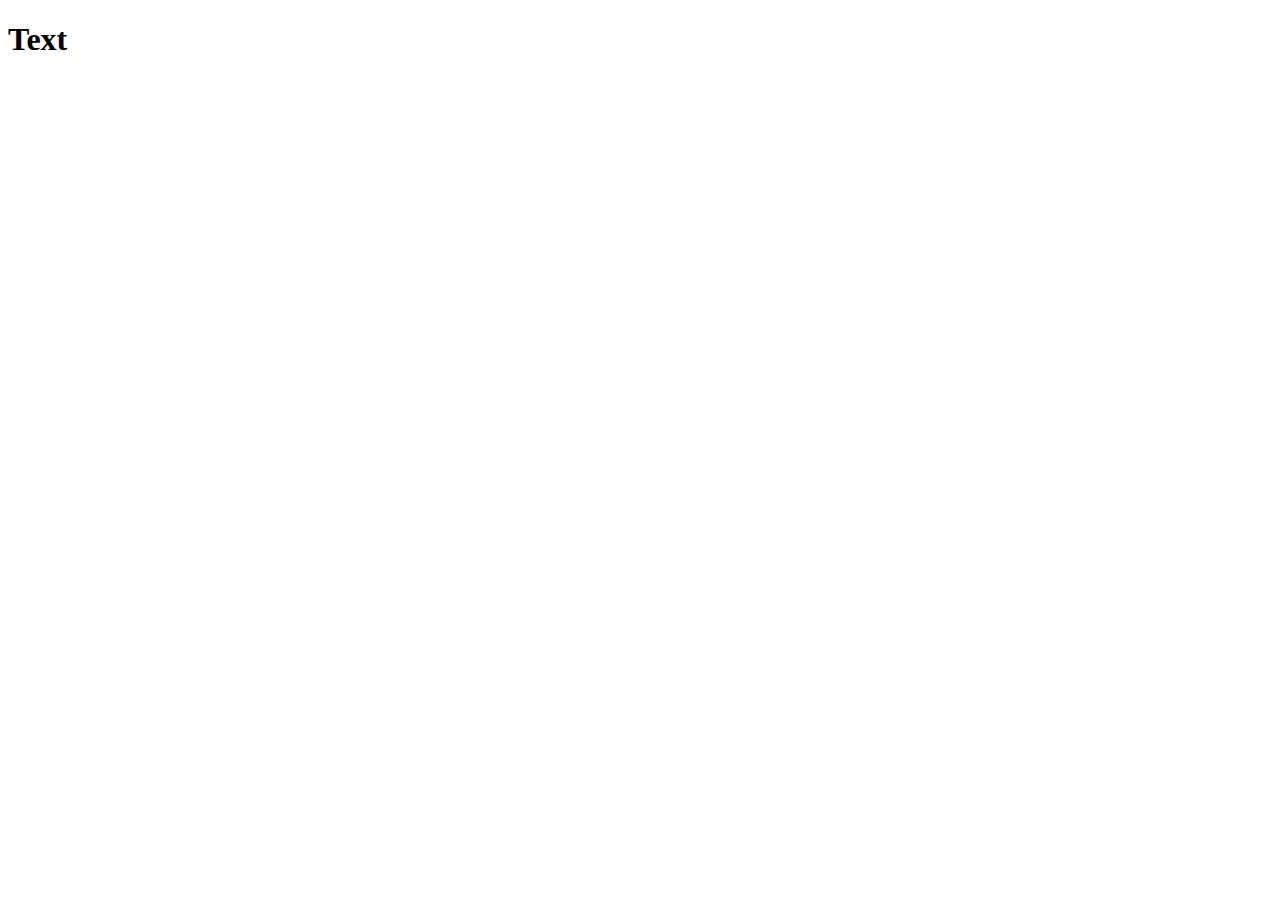
==== index.html @ d97e2ae8 "add hw9" ====
<!DOCTYPE html>
<html lang="en">

<head>
    <meta charset="UTF-8">
    <meta http-equiv="X-UA-Compatible" content="IE=edge">
    <meta name="viewport" content="width=device-width, initial-scale=1.0">
    <title>hw9</title>
    <script src="./script.js" defer></script>
</head>

<body>
    <section>
        <h1>
            Text
        </h1>
    </section>
</body>

</html>
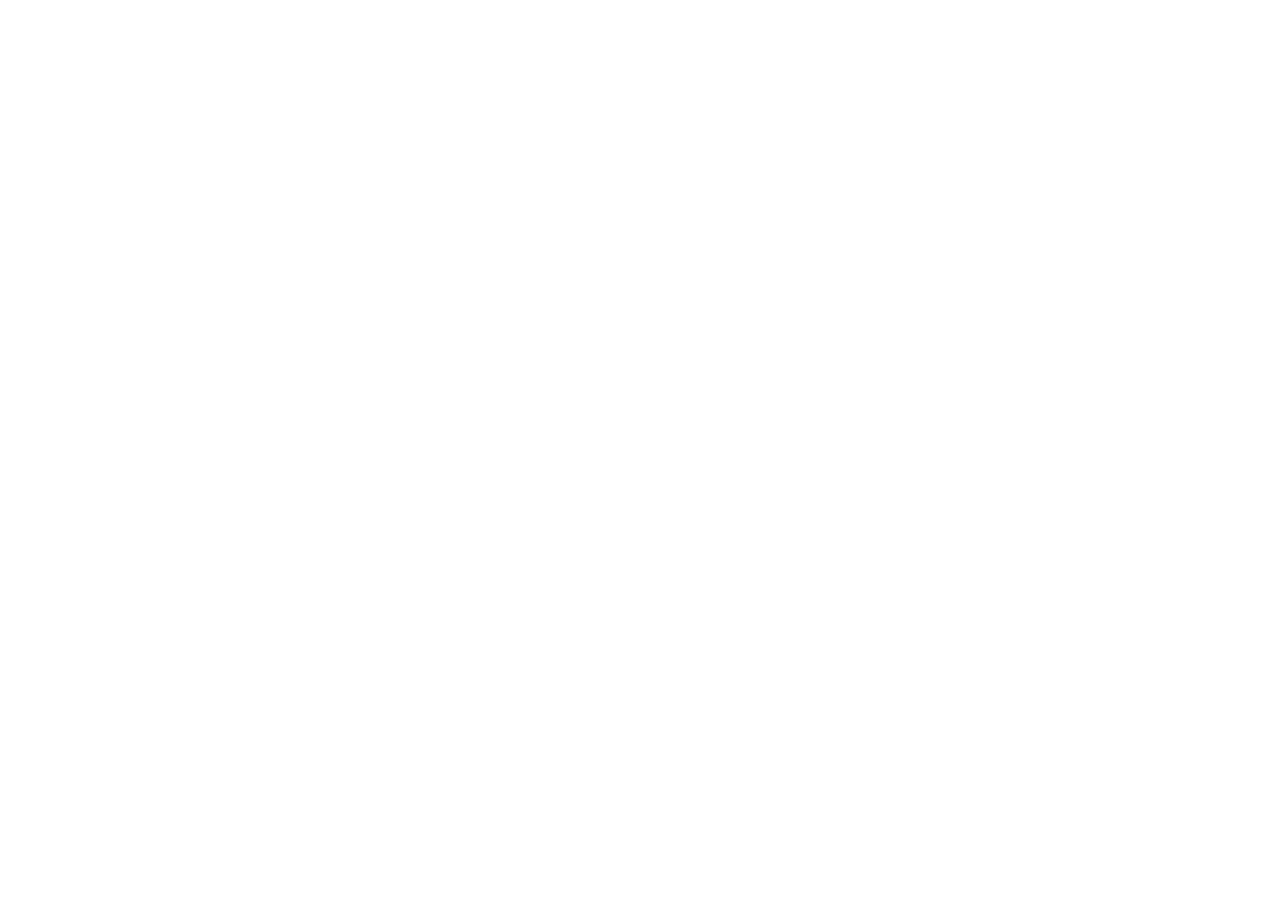
==== commit 0096677d: "add hw10" ====
--- a/index.html
+++ b/index.html
@@ -2,19 +2,15 @@
 <html lang="en">
 
 <head>
-    <meta charset="UTF-8">
-    <meta http-equiv="X-UA-Compatible" content="IE=edge">
-    <meta name="viewport" content="width=device-width, initial-scale=1.0">
-    <title>hw9</title>
+    <meta charset="UTF-8" />
+    <meta http-equiv="X-UA-Compatible" content="IE=edge" />
+    <meta name="viewport" content="width=device-width, initial-scale=1.0" />
     <script src="./script.js" defer></script>
+    <title>Document</title>
 </head>
 
 <body>
-    <section>
-        <h1>
-            Text
-        </h1>
-    </section>
+
 </body>
 
 </html>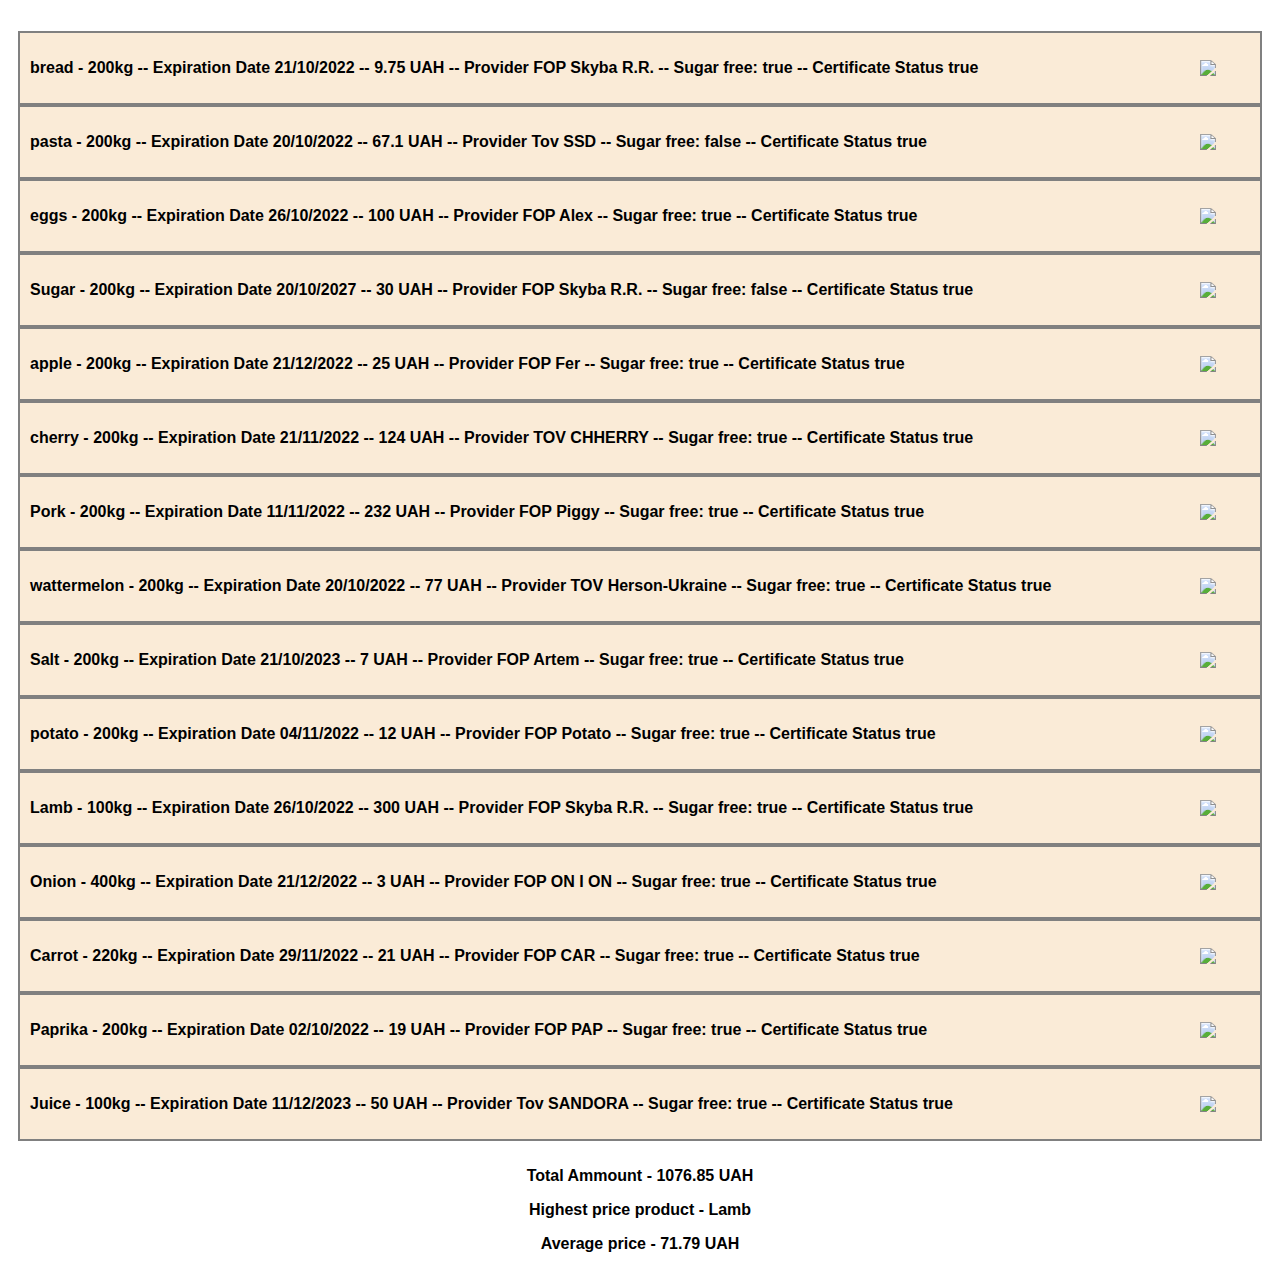
==== commit 5a991bbd: "add hw11" ====
--- a/index.html
+++ b/index.html
@@ -5,12 +5,19 @@
     <meta charset="UTF-8" />
     <meta http-equiv="X-UA-Compatible" content="IE=edge" />
     <meta name="viewport" content="width=device-width, initial-scale=1.0" />
-    <script src="./script.js" defer></script>
+    <link rel="stylesheet" href="script.js">
     <title>Document</title>
+    <script defer src="./index.js"></script>
+    <link rel="stylesheet" href="./style.css">
 </head>
 
 <body>
+    <h1>
+        <div id="product-card">
 
+        </div>
+    </h1>
 </body>
 
+
 </html>--- a/style.css
+++ b/style.css
@@ -0,0 +1,24 @@
+* {
+  font-family: sans-serif;
+}
+.roll-class {
+  font-size: 16px;
+  margin-left: auto;
+  margin-right: auto;
+  padding: 10px;
+}
+.roll-class > li {
+  display: flex;
+  align-items: center;
+  justify-content: space-between;
+  border: 2px solid grey;
+  padding: 10px;
+  background-color: antiquewhite;
+}
+li > img {
+  width: 50px;
+}
+.calc-class {
+  text-align: center;
+  font-size: 16px;
+}
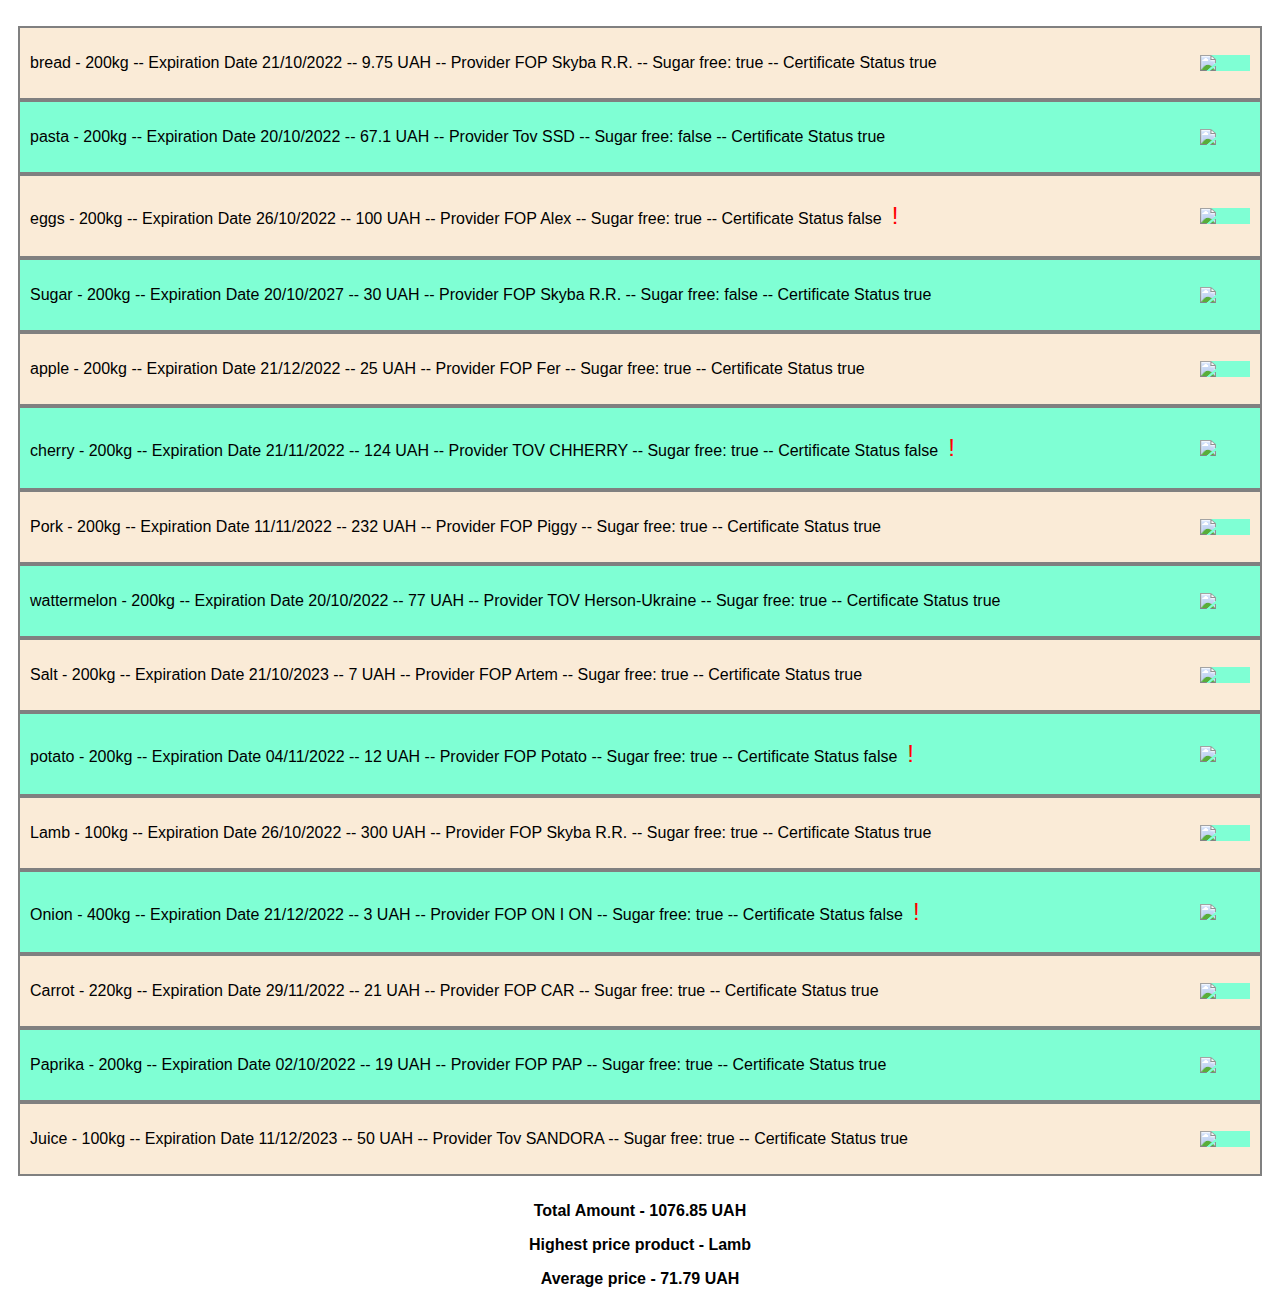
==== commit ce49e7f1: "add hw11 fix" ====
--- a/index.html
+++ b/index.html
@@ -12,12 +12,8 @@
 </head>
 
 <body>
-    <h1>
-        <div id="product-card">
-
-        </div>
-    </h1>
+    <div id="product-card">
+    </div>
 </body>
 
-
 </html>--- a/style.css
+++ b/style.css
@@ -6,6 +6,9 @@
   margin-left: auto;
   margin-right: auto;
   padding: 10px;
+}
+.roll-class :nth-child(even) {
+  background-color: aquamarine;
 }
 .roll-class > li {
   display: flex;
@@ -22,3 +25,9 @@
   text-align: center;
   font-size: 16px;
 }
+.list.uncertified p:after {
+  font-size: 24px;
+  content: "!";
+  color: red;
+  margin-left: 10px;
+}
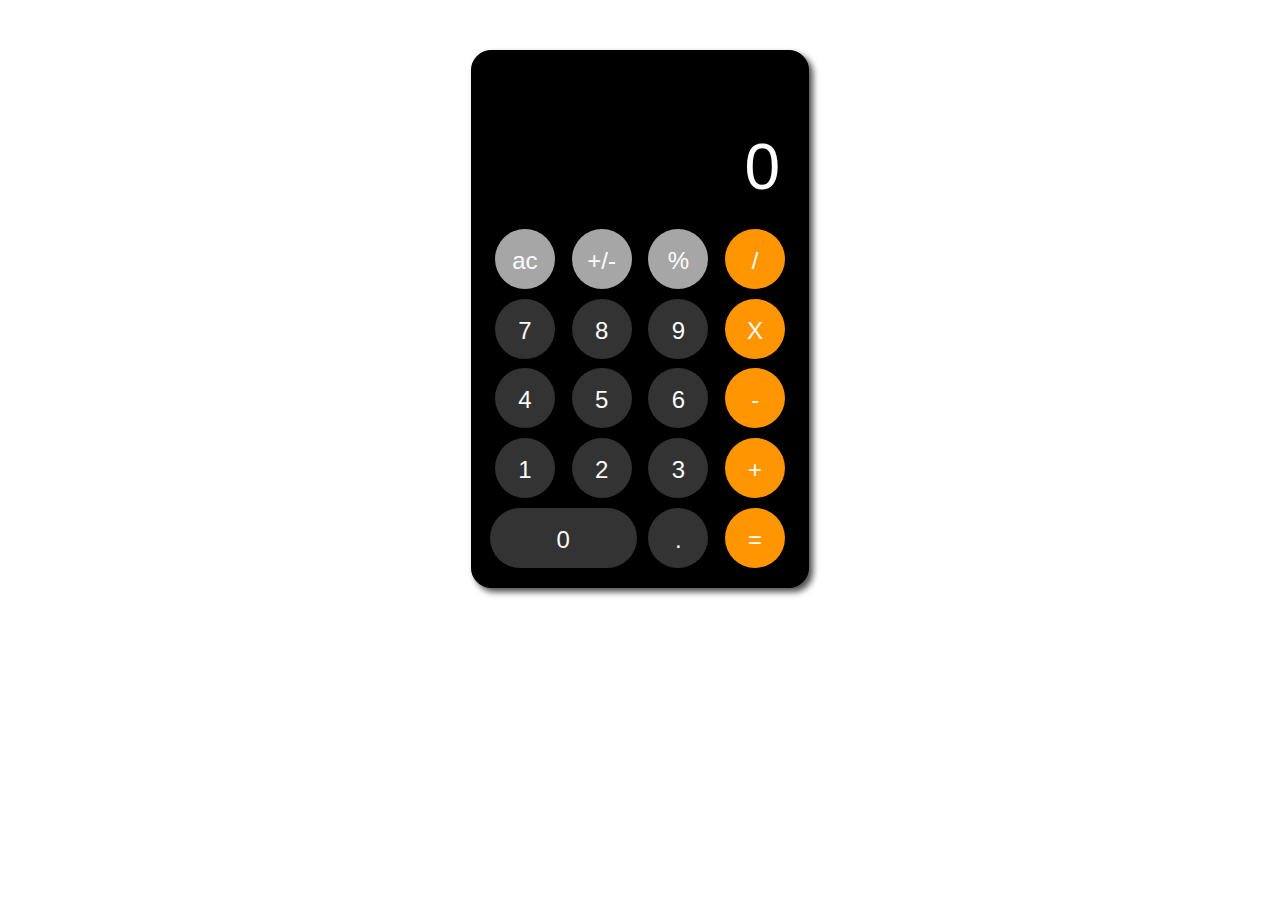
==== commit bec1e5db: "add hw12" ====
--- a/index.html
+++ b/index.html
@@ -12,7 +12,37 @@
 </head>
 
 <body>
-    <div id="product-card">
+    <div class="calc">
+        <div class="calc-screen">
+            <p>0</p>
+        </div>
+        <div class="buttons">
+            <div class="btn ac bg-grey">ac</div>
+            <div class="btn plus-minus bg-grey">+/-</div>
+            <div class="btn percent bg-grey">%</div>
+            <div class="btn division bg-orange">/</div>
+
+            <div class="btn seven">7</div>
+            <div class="btn eigth">8</div>
+            <div class="btn nine">9</div>
+            <div class="btn myltiply bg-orange">X</div>
+
+            <div class="btn four ">4</div>
+            <div class="btn five ">5</div>
+            <div class="btn six ">6</div>
+            <div class="btn minus bg-orange">-</div>
+
+            <div class="btn one ">1</div>
+            <div class="btn two ">2</div>
+            <div class="btn three ">3</div>
+            <div class="btn plus bg-orange">+</div>
+
+            <div class="btn zero ">0</div>
+            <div class="btn dot ">.</div>
+            <div class="btn equal bg-orange">=</div>
+
+
+        </div>
     </div>
 </body>
 
--- a/style.css
+++ b/style.css
@@ -1,33 +1,89 @@
-* {
-  font-family: sans-serif;
+.calc {
+  width: 300px;
+  height: 500px;
+  border: 1px solid #000;
+  margin: 50px auto;
+  background: #000;
+  border-radius: 20px;
+  color: #fdfdfd;
+  font-family: Arial;
+  display: grid;
+  padding: 18px;
+  box-shadow: 4px 4px 6px #4f4f4f;
 }
-.roll-class {
-  font-size: 16px;
-  margin-left: auto;
-  margin-right: auto;
+
+.calc-screen {
+  height: 125px;
+  position: relative;
   padding: 10px;
+  display: grid;
+  justify-items: end;
+  align-items: end;
 }
-.roll-class :nth-child(even) {
-  background-color: aquamarine;
+
+.calc-screen p {
+  text-align: right;
+  font-size: 4rem;
+  margin: 0;
 }
-.roll-class > li {
-  display: flex;
+
+.buttons {
+  display: grid;
+  grid-template-areas:
+    "ac plus-minus percent division"
+    "seven eigth nine multi"
+    "four five siz minus"
+    "one two three plus"
+    "zero zero dot equal";
+  grid-gap: 7px;
+  justify-items: center;
   align-items: center;
-  justify-content: space-between;
-  border: 2px solid grey;
-  padding: 10px;
-  background-color: antiquewhite;
 }
-li > img {
-  width: 50px;
+
+.btn {
+  width: 60px;
+  height: 60px;
+  background: #333;
+  border-radius: 100%;
+  text-align: center;
+  line-height: 63px;
+  font-size: 1.5rem;
+  cursor: pointer;
+  outline: none;
+  user-select: none;
 }
-.calc-class {
-  text-align: center;
-  font-size: 16px;
+.btn:hover {
+  filter: brightness(130%);
 }
-.list.uncertified p:after {
-  font-size: 24px;
-  content: "!";
-  color: red;
-  margin-left: 10px;
+.btn:active {
+  filter: brightness(90%);
 }
+.bg-grey {
+  background-color: #a6a6a6;
+}
+
+.bg-dark-grey {
+  background-color: #333;
+}
+
+.bg-orange {
+  background-color: #ff9501;
+}
+
+.btn.plus-minus {
+  grid-area: plus-minus;
+}
+
+.btn.percent {
+  grid-area: percent;
+}
+
+.btn.division {
+  grid-area: division;
+}
+
+.btn.zero {
+  grid-area: zero;
+  width: 100%;
+  border-radius: 34px;
+}
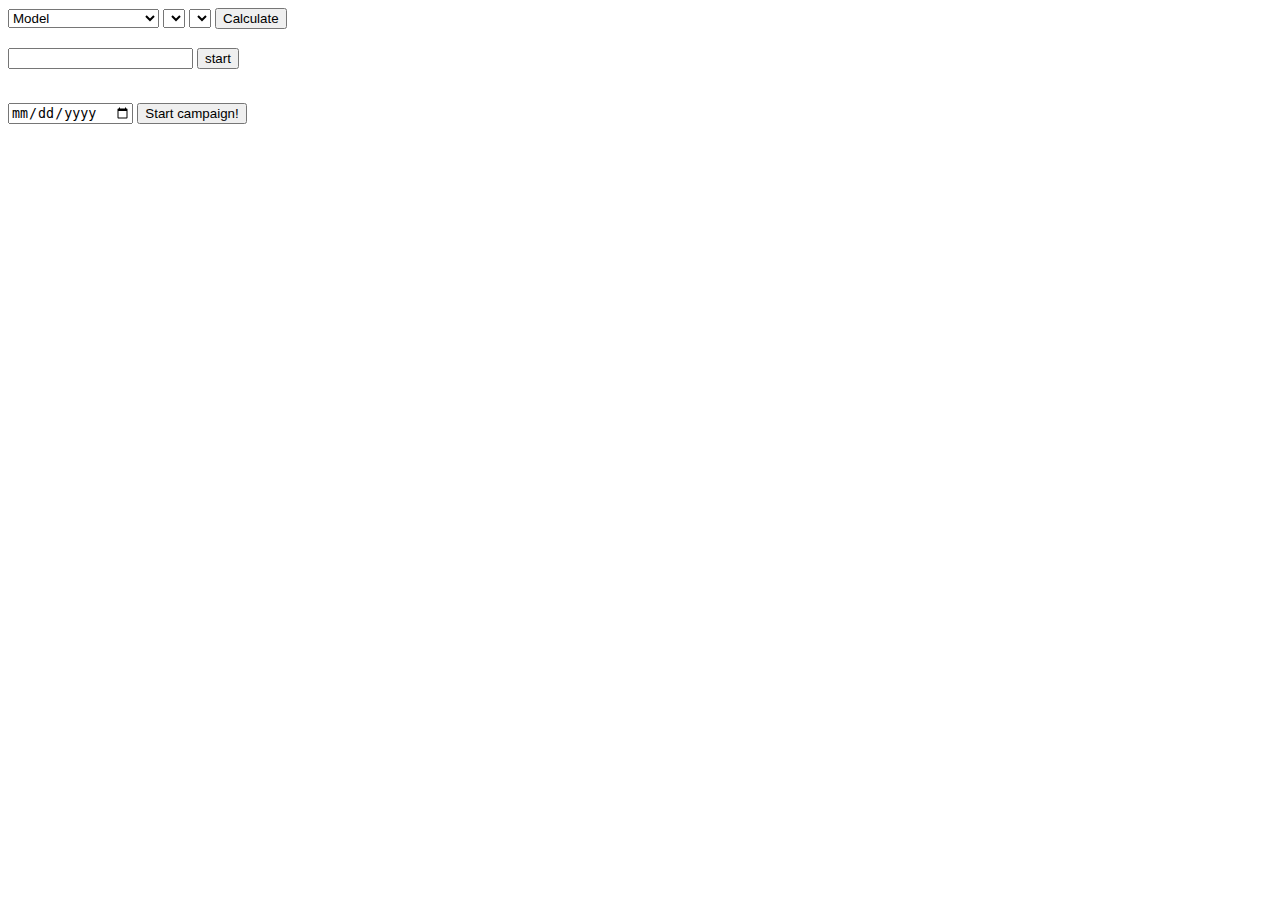
==== commit 080f3918: "add hw13" ====
--- a/index.html
+++ b/index.html
@@ -1,49 +1,37 @@
 <!DOCTYPE html>
-<html lang="en">
+<html>
 
 <head>
-    <meta charset="UTF-8" />
-    <meta http-equiv="X-UA-Compatible" content="IE=edge" />
-    <meta name="viewport" content="width=device-width, initial-scale=1.0" />
-    <link rel="stylesheet" href="script.js">
-    <title>Document</title>
-    <script defer src="./index.js"></script>
-    <link rel="stylesheet" href="./style.css">
+	<meta charset="utf-8">
+	<meta name="viewport" content="width=device-width, initial-scale=1">
+	<title>Selector</title>
+	<script defer src="script.js"></script>
 </head>
 
 <body>
-    <div class="calc">
-        <div class="calc-screen">
-            <p>0</p>
-        </div>
-        <div class="buttons">
-            <div class="btn ac bg-grey">ac</div>
-            <div class="btn plus-minus bg-grey">+/-</div>
-            <div class="btn percent bg-grey">%</div>
-            <div class="btn division bg-orange">/</div>
-
-            <div class="btn seven">7</div>
-            <div class="btn eigth">8</div>
-            <div class="btn nine">9</div>
-            <div class="btn myltiply bg-orange">X</div>
-
-            <div class="btn four ">4</div>
-            <div class="btn five ">5</div>
-            <div class="btn six ">6</div>
-            <div class="btn minus bg-orange">-</div>
-
-            <div class="btn one ">1</div>
-            <div class="btn two ">2</div>
-            <div class="btn three ">3</div>
-            <div class="btn plus bg-orange">+</div>
-
-            <div class="btn zero ">0</div>
-            <div class="btn dot ">.</div>
-            <div class="btn equal bg-orange">=</div>
-
-
-        </div>
-    </div>
+	<form id="phone-form">
+		<select name="model">
+			<option disabled selected>Model</option>
+			<option value="iPhone 13">iPhone 13</option>
+			<option value="Samsung Galaxy A12">Samsung Galaxy A12</option>
+		</select>
+		<select name="ozu"></select>
+		<select name="memory"></select>
+		<button type="submit">Calculate</button>
+	</form>
+	<h3 id="result"></h3>
+	<h3 id="error" style="color: red"></h3>
+	<div>
+		<input id="secondsToBum" type="number" value="" />
+		<button id="start">start</button>
+		<p id="timer-result"></p>
+	</div>
+	<br>
+	<div>
+		<input type="date" id="date-input" />
+		<button id="campaign-button-start">Start campaign!</button>
+		<p id="campaign-result"></p>
+	</div>
 </body>
 
 </html>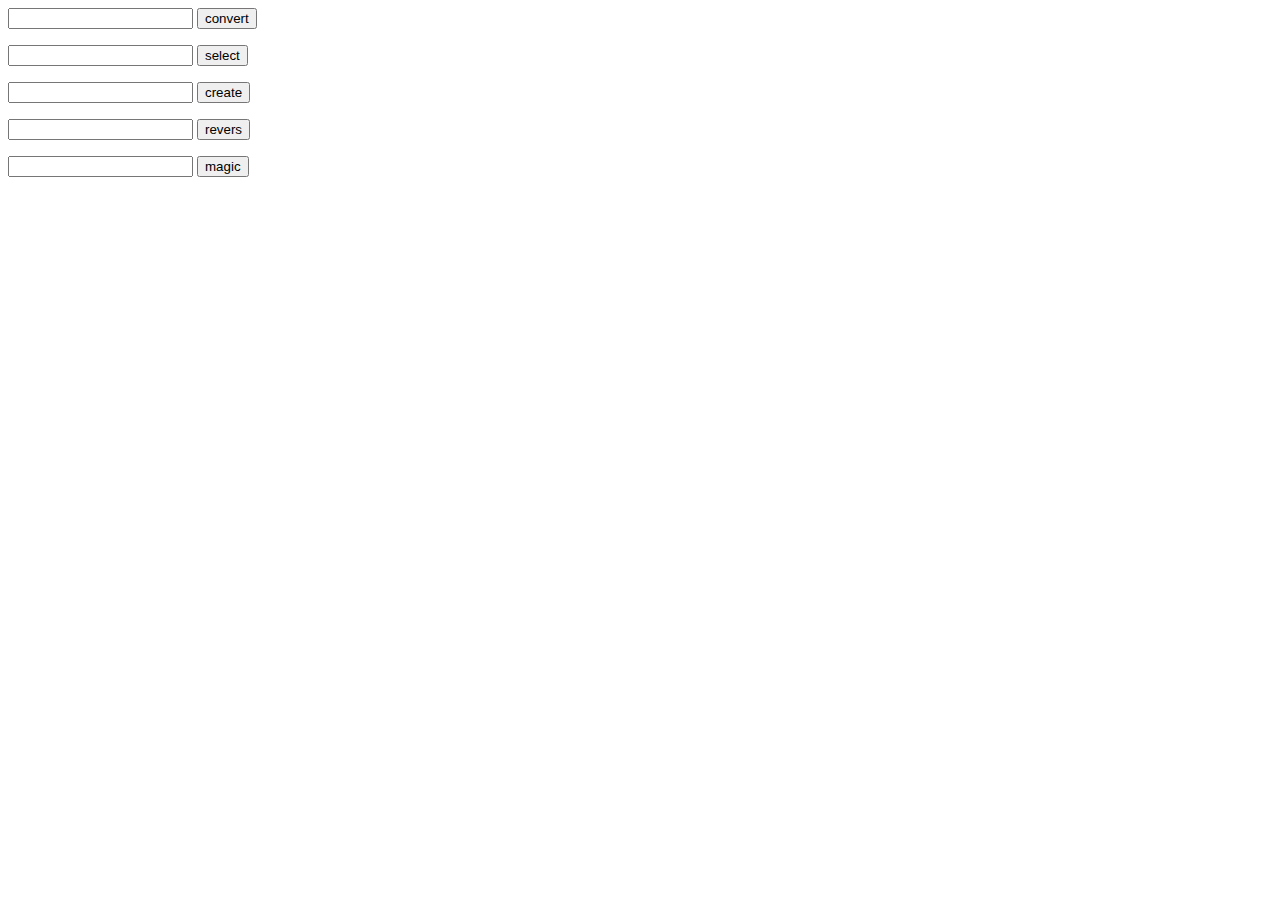
==== commit a5cfb059: "add hw14" ====
--- a/index.html
+++ b/index.html
@@ -9,28 +9,30 @@
 </head>
 
 <body>
-	<form id="phone-form">
-		<select name="model">
-			<option disabled selected>Model</option>
-			<option value="iPhone 13">iPhone 13</option>
-			<option value="Samsung Galaxy A12">Samsung Galaxy A12</option>
-		</select>
-		<select name="ozu"></select>
-		<select name="memory"></select>
-		<button type="submit">Calculate</button>
-	</form>
-	<h3 id="result"></h3>
-	<h3 id="error" style="color: red"></h3>
 	<div>
-		<input id="secondsToBum" type="number" value="" />
-		<button id="start">start</button>
-		<p id="timer-result"></p>
+		<input id="year-input" type="number" value="" />
+		<button id="convert">convert</button>
+		<p id="century"></p>
 	</div>
-	<br>
 	<div>
-		<input type="date" id="date-input" />
-		<button id="campaign-button-start">Start campaign!</button>
-		<p id="campaign-result"></p>
+		<input id="array-nums-input" type="text" value="" />
+		<button id="select">select</button>
+		<p id="nums-result"></p>
+	</div>
+	<div>
+		<input id="phone-input" type="text" value="" />
+		<button id="create">create</button>
+		<p id="phone-result"></p>
+	</div>
+	<div>
+		<input id="words-input" type="text" value="" />
+		<button id="revers">revers</button>
+		<p id="words-result"></p>
+	</div>
+	<div>
+		<input id="letters-input" type="text" value="" />
+		<button id="magic">magic</button>
+		<p id="letters-result"></p>
 	</div>
 </body>
 
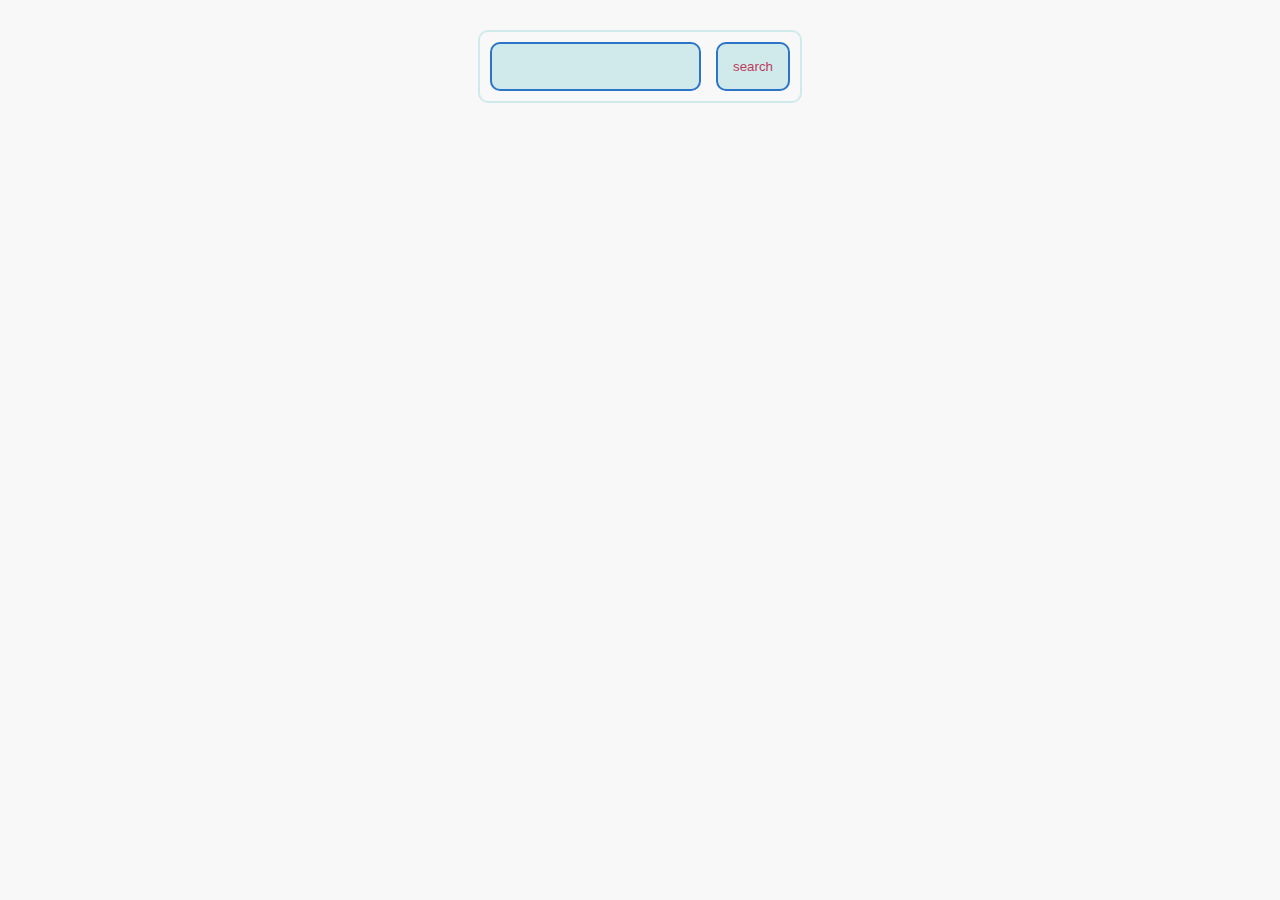
==== commit 36c1365d: "add hw15" ====
--- a/index.html
+++ b/index.html
@@ -5,35 +5,19 @@
 	<meta charset="utf-8">
 	<meta name="viewport" content="width=device-width, initial-scale=1">
 	<title>Selector</title>
-	<script defer src="script.js"></script>
+	<link rel="stylesheet" href="./style.css">
 </head>
 
 <body>
-	<div>
-		<input id="year-input" type="number" value="" />
-		<button id="convert">convert</button>
-		<p id="century"></p>
+	<div class="container">
+		<div class="forecast-selctor">
+			<input id="city-input" class="input" type="text" value="" />
+			<button id="add-forecast" class="btn">search</button>
+		</div>
+		<div id="forecast-result" class="card-weather"></div>
 	</div>
-	<div>
-		<input id="array-nums-input" type="text" value="" />
-		<button id="select">select</button>
-		<p id="nums-result"></p>
-	</div>
-	<div>
-		<input id="phone-input" type="text" value="" />
-		<button id="create">create</button>
-		<p id="phone-result"></p>
-	</div>
-	<div>
-		<input id="words-input" type="text" value="" />
-		<button id="revers">revers</button>
-		<p id="words-result"></p>
-	</div>
-	<div>
-		<input id="letters-input" type="text" value="" />
-		<button id="magic">magic</button>
-		<p id="letters-result"></p>
-	</div>
+
+	<script src="script.js"></script>
 </body>
 
 </html>--- a/style.css
+++ b/style.css
@@ -0,0 +1,65 @@
+* {
+  background-color: #f8f8f8;
+}
+.container {
+  min-width: 100%;
+}
+.forecast-selctor {
+  display: flex;
+  padding: 10px;
+  background-color: inherit;
+  border-radius: 10px;
+  max-width: max-content;
+  margin-left: auto;
+  margin-right: auto;
+  margin-top: 30px;
+  margin-bottom: 30px;
+  border: 2px solid #d0eaeb;
+}
+.input {
+  margin-right: 15px;
+  background-color: #d0eaeb;
+  color: #bd3c5d;
+  border-radius: 10px;
+  padding: 15px;
+  border: 2px solid #2b74c8;
+}
+.btn {
+  background-color: #d0eaeb;
+  color: #bd3c5d;
+  border-radius: 10px;
+  padding: 15px;
+  border: 2px solid #2b74c8;
+}
+.card-weather {
+  display: flex;
+  justify-content: space-between;
+  margin-left: 20px;
+  margin-right: 20px;
+}
+
+.day-item {
+  border: 2px solid #d0eaeb;
+  border-radius: 10px;
+  color: #2b74c8;
+  max-width: 15%;
+  padding: 20px 60px 20px 60px;
+  text-align: center;
+}
+.date-item {
+  border-bottom: 1px solid #d0eaeb;
+}
+.temp-div {
+  display: flex;
+  justify-content: space-between;
+  margin-top: 15px;
+  font-size: 28px;
+  font-weight: 600;
+}
+.max-temp {
+  border-right: 1px solid #d0eaeb;
+  padding-right: 10px;
+}
+.min-temp {
+  padding-left: 10px;
+}
